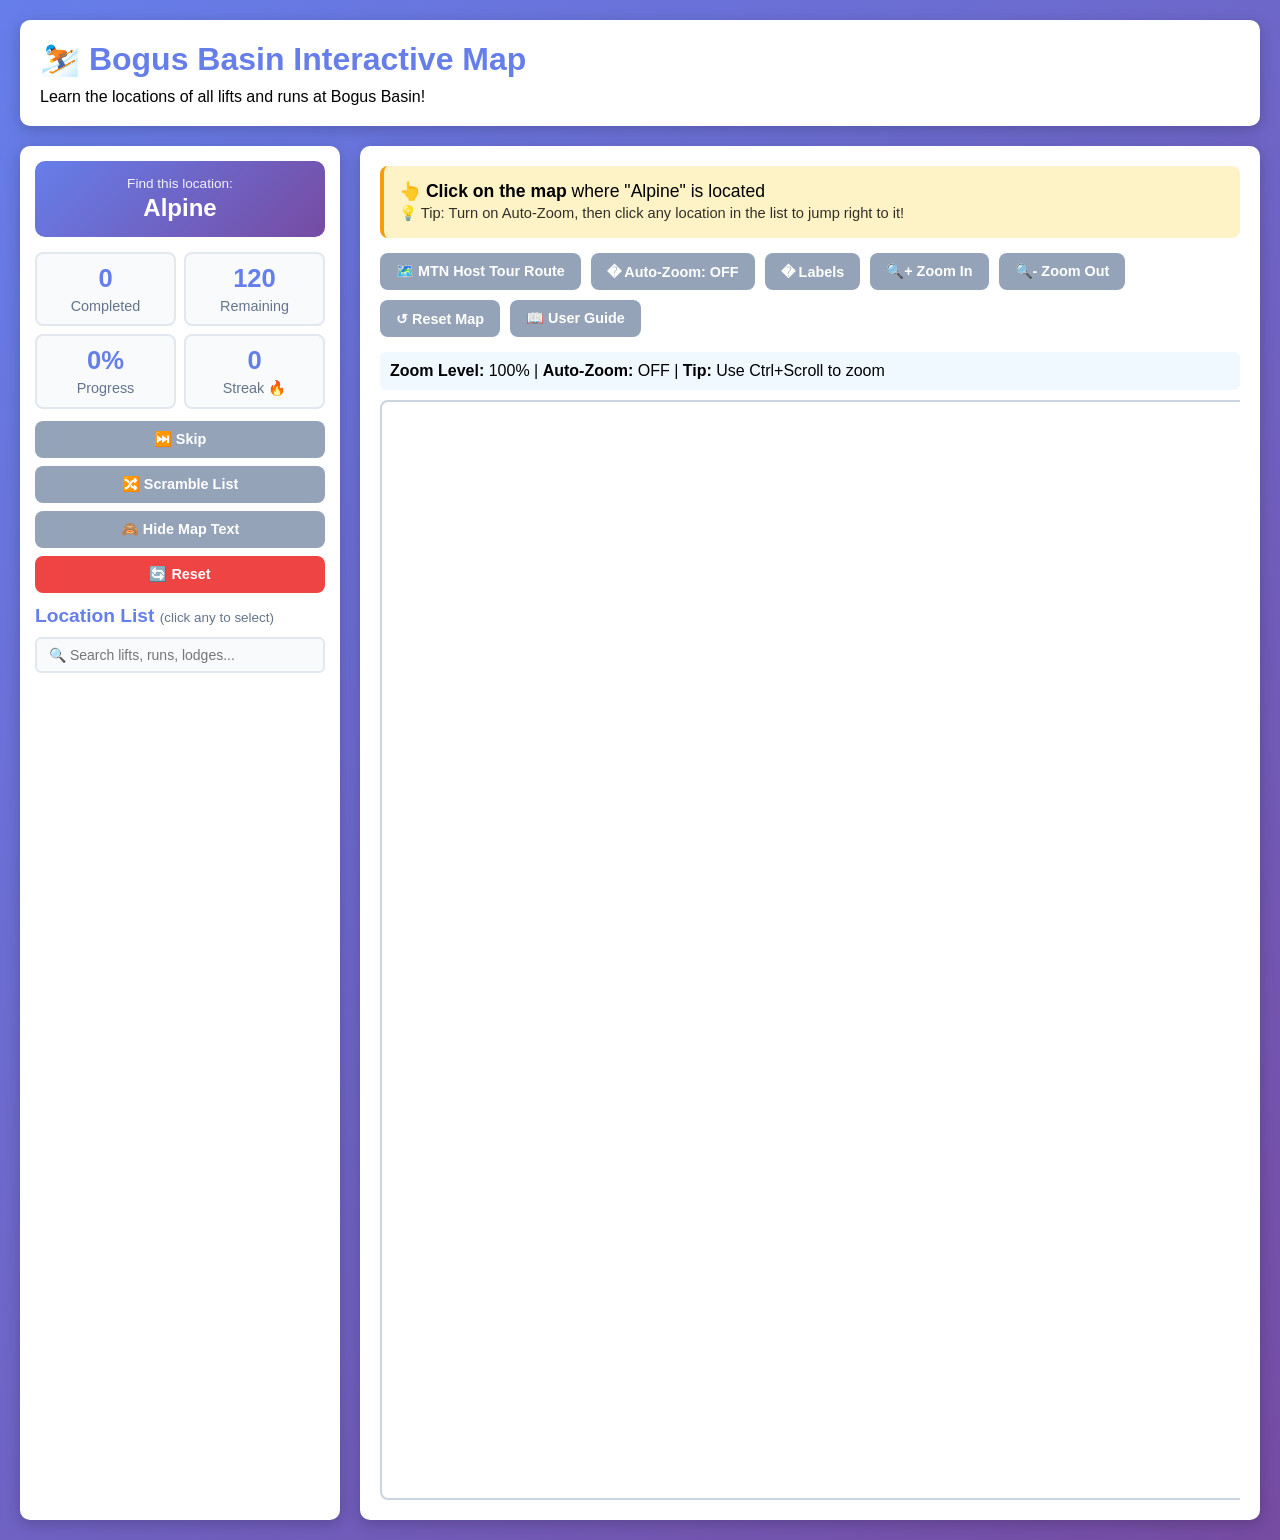
==== learn.html @ 64b1b47a "Make START and FINISH icons larger for better visibility Changes: - Increased flagpole height from 3" ====
<!DOCTYPE html>
<html lang="en">
<head>
    <meta charset="UTF-8">
    <meta name="viewport" content="width=device-width, initial-scale=1.0">
    <title>Bogus Basin Interactive Map</title>
    <link rel="icon" href="data:image/svg+xml,%3Csvg xmlns='http://www.w3.org/2000/svg' viewBox='0 0 64 64'%3E%3Cdefs%3E%3ClinearGradient id='sky' x1='0%25' y1='0%25' x2='0%25' y2='100%25'%3E%3Cstop offset='0%25' style='stop-color:%23667eea;stop-opacity:1'/%3E%3Cstop offset='100%25' style='stop-color:%23764ba2;stop-opacity:1'/%3E%3C/linearGradient%3E%3C/defs%3E%3Crect fill='url(%23sky)' width='64' height='64'/%3E%3Cpath fill='%235a67d8' d='M0 64 L20 30 L45 64 Z'/%3E%3Cpath fill='%236b7bb8' d='M15 64 L32 15 L55 64 Z'/%3E%3Cpath fill='%23ffffff' d='M32 15 L28 25 L32 22 L36 25 Z'/%3E%3Cpath fill='%23e0e7ff' d='M28 25 L32 22 L36 25 L40 35 L32 30 L24 35 Z'/%3E%3Cpath fill='%238b9dc3' d='M35 64 L48 35 L64 64 Z'/%3E%3Cpath fill='%23ffffff' d='M48 35 L46 40 L48 38 L50 40 Z'/%3E%3C/svg%3E">
    <style>
        * {
            margin: 0;
            padding: 0;
            box-sizing: border-box;
        }
        body {
            font-family: 'Segoe UI', Tahoma, Geneva, Verdana, sans-serif;
            background: linear-gradient(135deg, #667eea 0%, #764ba2 100%);
            padding: 20px;
            min-height: 100vh;
        }
        .container {
            max-width: 1800px;
            margin: 0 auto;
        }
        .header {
            background: white;
            padding: 20px;
            border-radius: 10px;
            margin-bottom: 20px;
            box-shadow: 0 4px 15px rgba(0, 0, 0, 0.2);
        }
        .header h1 {
            color: #667eea;
            margin-bottom: 10px;
        }
        .mode-selector {
            display: flex;
            gap: 15px;
            margin-top: 15px;
        }
        .mode-btn {
            flex: 1;
            padding: 15px;
            border: 3px solid transparent;
            border-radius: 10px;
            cursor: pointer;
            transition: all 0.3s ease;
            text-align: center;
            font-weight: 600;
        }
        .mode-btn.active {
            border-color: #667eea;
            background: linear-gradient(135deg, #667eea 0%, #764ba2 100%);
            color: white;
            transform: scale(1.05);
        }
        .mode-btn:not(.active) {
            background: #f1f5f9;
            color: #64748b;
        }
        .mode-btn:hover:not(.active) {
            background: #e2e8f0;
        }
        .progress-bar {
            width: 100%;
            height: 30px;
            background: #e2e8f0;
            border-radius: 15px;
            overflow: hidden;
            margin-top: 15px;
        }
        .progress-fill {
            height: 100%;
            background: linear-gradient(90deg, #4ade80 0%, #22c55e 100%);
            transition: width 0.3s ease;
            display: flex;
            align-items: center;
            justify-content: center;
            color: white;
            font-weight: bold;
        }
        .main-content {
            display: grid;
            grid-template-columns: 320px 1fr;
            gap: 20px;
            max-height: calc(100vh - 200px);
            min-height: 500px; /* Ensure minimum scrollable height */
            overflow: visible; /* Allow Safari to show scroll */
        }
        .sidebar {
            background: white;
            padding: 15px;
            border-radius: 10px;
            box-shadow: 0 4px 15px rgba(0, 0, 0, 0.2);
            display: flex;
            flex-direction: column;
            max-height: 1200px; /* Limit sidebar height */
            min-height: 500px; /* Ensure scrollable area */
            overflow-y: visible; /* Let name-list-container handle scroll */
            -webkit-overflow-scrolling: touch;
        }
        .sidebar h2 {
            color: #667eea;
            margin-bottom: 10px;
            font-size: 1.2em;
            flex-shrink: 0;
        }
        .current-name {
            background: linear-gradient(135deg, #667eea 0%, #764ba2 100%);
            color: white;
            padding: 15px;
            border-radius: 10px;
            margin-bottom: 15px;
            text-align: center;
            flex-shrink: 0;
        }
        .current-name .label {
            font-size: 0.85em;
            opacity: 0.9;
            margin-bottom: 3px;
        }
        .current-name .name {
            font-size: 1.5em;
            font-weight: bold;
        }
        .name-list-container {
            flex: 0 1 auto;
            max-height: 675px; /* Show exactly 15 items with scroll */
            height: 675px; /* Fixed height for scroll box */
            min-height: 0; /* Safari flexbox fix */
            overflow-y: scroll; /* Always show scrollbar */
            -webkit-overflow-scrolling: touch; /* Safari smooth scrolling */
            margin-top: 10px;
            padding-right: 5px;
        }
        .name-list-container::-webkit-scrollbar {
            width: 8px;
        }
        .name-list-container::-webkit-scrollbar-track {
            background: #f1f5f9;
            border-radius: 10px;
        }
        .name-list-container::-webkit-scrollbar-thumb {
            background: #667eea;
            border-radius: 10px;
        }
        .name-list-container::-webkit-scrollbar-thumb:hover {
            background: #764ba2;
        }
        #namesList {
            width: 100%;
            min-height: 100px; /* Ensure content is visible in Safari */
        }
        .name-list-item {
            padding: 8px 10px;
            margin: 3px 0;
            border-radius: 6px;
            transition: all 0.2s ease;
            font-size: 0.9em;
            border-left: 4px solid transparent;
        }
        .name-list-item.completed {
            background: #d1fae5;
            border-left-color: #10b981;
            color: #065f46;
            cursor: default;
        }
        .name-list-item.current {
            background: #ddd6fe;
            border-left-color: #667eea;
            font-weight: bold;
            cursor: pointer;
        }
        .name-list-item.current:hover {
            background: #c4b5fd;
            transform: translateX(3px);
        }
        .name-list-item.pending {
            cursor: pointer;
        }
        .name-list-item.pending:hover {
            background: #e2e8f0;
            transform: translateX(3px);
            border-left-color: #94a3b8;
        }
        .name-list-item.incorrect {
            background: #fee2e2;
            border-left-color: #ef4444;
            color: #991b1b;
        }
        .name-list-item.pending {
            background: #f1f5f9;
            color: #64748b;
        }
        .name-list-item:hover {
            transform: translateX(5px);
        }
        .map-area {
            background: white;
            padding: 20px;
            border-radius: 10px;
            box-shadow: 0 4px 15px rgba(0, 0, 0, 0.2);
            min-height: 1200px; /* Maximize map height */
            display: flex;
            flex-direction: column;
            overflow-y: auto; /* Allow scroll in Safari */
            -webkit-overflow-scrolling: touch;
        }
        .map-wrapper {
            position: relative;
            display: block;
            cursor: grab; /* Default grab cursor */
            width: 100%;
            max-height: none; /* Remove height restriction */
            min-height: 1100px; /* Ensure tall map box */
            overflow: auto; /* Auto scrollbars for better Mac compatibility */
            -webkit-overflow-scrolling: touch;
            touch-action: manipulation; /* Allow pinch-zoom and panning */
        }
        .map-wrapper:active {
            cursor: grabbing; /* Grabbing when mouse down */
        }
        .map-wrapper::-webkit-scrollbar {
            width: 12px;
            height: 12px;
        }
        .map-wrapper::-webkit-scrollbar-track {
            background: #f1f5f9;
        }
        .map-wrapper::-webkit-scrollbar-thumb {
            background: #667eea;
            border-radius: 6px;
        }
        .map-wrapper::-webkit-scrollbar-thumb:hover {
            background: #764ba2;
        }
        .map-wrapper.skis {
            cursor: grab;
        }
        .map-wrapper.skis:active {
            cursor: grabbing;
        }
        .map-wrapper.snowboard {
            cursor: grab;
        }
        .map-wrapper.snowboard:active {
            cursor: grabbing;
        }
        #mapCanvas {
            display: block;
            border: 2px solid #cbd5e1;
            border-radius: 8px;
            min-width: 100%; /* Ensure canvas can expand beyond container */
            min-height: 100%;
        }
        .instruction {
            background: #fef3c7;
            border-left: 4px solid #f59e0b;
            padding: 15px;
            border-radius: 8px;
            margin-bottom: 15px;
            font-size: 1.1em;
        }
        .controls {
            display: flex;
            gap: 10px;
            margin-bottom: 15px;
            flex-wrap: wrap;
        }
        .sidebar .controls {
            margin-bottom: 12px;
            flex-direction: column;
        }
        .map-controls {
            display: flex;
            flex-wrap: wrap;
            gap: 10px;
        }
        .btn {
            padding: 10px 16px;
            border: none;
            border-radius: 8px;
            font-weight: 600;
            cursor: pointer;
            transition: all 0.3s ease;
            font-size: 0.9em;
            text-align: center;
        }
        .sidebar .btn {
            width: 100%;
        }
        .btn-primary {
            background: linear-gradient(135deg, #667eea 0%, #764ba2 100%);
            color: white;
        }
        .btn-success {
            background: linear-gradient(135deg, #4ade80 0%, #22c55e 100%);
            color: white;
        }
        .btn-secondary {
            background: #94a3b8;
            color: white;
        }
        .btn-secondary.active {
            background: linear-gradient(135deg, #22c55e 0%, #16a34a 100%);
            box-shadow: 0 0 15px rgba(34, 197, 94, 0.5);
        }
        .btn-danger {
            background: #ef4444;
            color: white;
        }
        .btn-warning {
            background: #f59e0b;
            color: white;
        }
        .btn:hover {
            transform: translateY(-2px);
            box-shadow: 0 4px 12px rgba(0, 0, 0, 0.2);
        }
        .btn:disabled {
            opacity: 0.5;
            cursor: not-allowed;
            transform: none;
        }
        .marker {
            position: absolute;
            width: 16px;
            height: 16px;
            background: #ef4444;
            border: 3px solid white;
            border-radius: 50%;
            transform: translate(-50%, -50%);
            pointer-events: none;
            box-shadow: 0 2px 8px rgba(0, 0, 0, 0.3);
        }
        .marker.correct {
            background: #22c55e;
        }
        .marker.incorrect {
            background: #ef4444;
        }
        .marker-label {
            position: absolute;
            background: white;
            padding: 4px 8px;
            border-radius: 4px;
            font-size: 11px;
            font-weight: bold;
            color: #334155;
            white-space: nowrap;
            pointer-events: none;
            box-shadow: 0 2px 8px rgba(0, 0, 0, 0.2);
            border: 1px solid #cbd5e1;
        }
        .stats {
            display: grid;
            grid-template-columns: repeat(2, 1fr);
            gap: 8px;
            margin-bottom: 12px;
            flex-shrink: 0;
        }
        .stat-box {
            background: #f8fafc;
            padding: 10px;
            border-radius: 8px;
            text-align: center;
            border: 2px solid #e2e8f0;
        }
        .stat-value {
            font-size: 1.6em;
            font-weight: bold;
            color: #667eea;
        }
        .stat-value.correct {
            color: #22c55e;
        }
        .stat-value.incorrect {
            color: #ef4444;
        }
        .stat-label {
            font-size: 0.9em;
            color: #64748b;
            margin-top: 5px;
        }
        .result-message {
            padding: 15px;
            border-radius: 8px;
            margin-bottom: 15px;
            font-weight: 600;
            text-align: center;
            display: none;
        }
        .result-message.show {
            display: block;
        }
        .result-message.perfect {
            background: #d1fae5;
            color: #065f46;
            border: 2px solid #22c55e;
        }
        .result-message.good {
            background: #dbeafe;
            color: #1e40af;
            border: 2px solid #3b82f6;
        }
        .result-message.try-again {
            background: #fee2e2;
            color: #991b1b;
            border: 2px solid #ef4444;
        }
        .feedback-popup {
            position: fixed;
            top: 50%;
            left: 50%;
            transform: translate(-50%, -50%);
            padding: 30px 50px;
            border-radius: 15px;
            font-size: 2em;
            font-weight: bold;
            z-index: 1000;
            animation: popupFade 1s ease;
            pointer-events: none;
        }
        .feedback-popup.correct {
            background: #22c55e;
            color: white;
        }
        .feedback-popup.incorrect {
            background: #ef4444;
            color: white;
        }
        @keyframes popupFade {
            0% { opacity: 0; transform: translate(-50%, -50%) scale(0.5); }
            30% { opacity: 1; transform: translate(-50%, -50%) scale(1.1); }
            70% { opacity: 1; transform: translate(-50%, -50%) scale(1); }
            100% { opacity: 0; transform: translate(-50%, -50%) scale(0.8); }
        }
        
        /* Mobile & Tablet Responsive Styles */
        @media screen and (max-width: 1024px) {
            body {
                padding: 10px;
            }
            
            .main-content {
                grid-template-columns: 1fr;
                height: auto;
                gap: 15px;
            }
            
            .sidebar {
                height: auto;
                max-height: none;
                min-height: 500px;
                order: 2;
            }
            
            .name-list-container {
                min-height: 250px;
            }
            
            .map-area {
                order: 1;
                height: auto;
            }
            
            .mode-selector {
                flex-direction: column;
                gap: 10px;
            }
            
            .mode-btn {
                padding: 12px;
                font-size: 0.95em;
            }
            
            /* Tablet button layout - 3 columns */
            .map-area .controls {
                display: grid;
                grid-template-columns: repeat(3, 1fr);
                gap: 10px;
            }
            
            .btn {
                padding: 12px 14px;
                font-size: 0.88em;
                min-height: 48px;
            }
            
            /* Sidebar buttons stay full width */
            .sidebar .controls {
                display: flex;
                flex-direction: column;
                gap: 10px;
            }
            
            .sidebar .btn {
                width: 100%;
                padding: 14px 16px;
                font-size: 0.95em;
            }
            
            .header h1 {
                font-size: 1.5em;
            }
            
            .stats {
                grid-template-columns: repeat(2, 1fr);
                gap: 8px;
            }
            
            .stat-value {
                font-size: 1.8em;
            }
            
            .current-name {
                padding: 15px;
            }
            
            .current-name .name {
                font-size: 1.5em;
            }
            
            .instruction {
                font-size: 0.95em;
                padding: 12px;
            }
            
            .feedback-popup {
                font-size: 1.5em;
                padding: 20px 35px;
            }
            
            /* Better touch targets for mobile */
            .name-item {
                min-height: 50px;
                padding: 12px;
                font-size: 1em;
            }
            
            .location-toggle label {
                padding: 10px 15px;
                font-size: 0.95em;
            }
        }
        
        /* Phone-specific styles */
        @media screen and (max-width: 600px) {
            body {
                padding: 5px;
            }
            
            .header {
                padding: 15px;
            }
            
            .header h1 {
                font-size: 1.2em;
                margin-bottom: 8px;
            }
            
            .sidebar {
                max-height: none;
                min-height: 400px;
                padding: 12px;
            }
            
            .sidebar h2 {
                font-size: 1em;
            }
            
            .name-list-container {
                min-height: 200px;
                max-height: none; /* Remove desktop scrollable constraint */
            }
            
            /* Reset map area to mobile-friendly sizes */
            .map-area {
                min-height: 400px !important;
            }
            
            .map-wrapper {
                min-height: 300px !important;
                max-height: none !important; /* Allow pinch zoom to expand */
                touch-action: manipulation !important; /* Ensure pinch-zoom works */
            }
            
            /* Sidebar buttons - full width, larger */
            .sidebar .controls {
                gap: 10px;
            }
            
            .sidebar .btn {
                padding: 14px 16px;
                font-size: 0.95em;
                min-height: 50px;
            }
            
            /* Map area controls - organized in rows */
            .map-area .controls {
                display: grid;
                grid-template-columns: 1fr 1fr;
                gap: 8px;
                justify-content: stretch;
            }
            
            .map-area .btn {
                padding: 12px 10px;
                font-size: 0.8em;
                min-height: 48px;
                white-space: nowrap;
                overflow: hidden;
                text-overflow: ellipsis;
            }
            
            .stats {
                gap: 6px;
            }
            
            .stat-box {
                padding: 8px;
            }
            
            .stat-value {
                font-size: 1.4em;
            }
            
            .stat-label {
                font-size: 0.8em;
            }
            
            .current-name {
                padding: 12px;
            }
            
            .current-name .label {
                font-size: 0.9em;
            }
            
            .current-name .name {
                font-size: 1.3em;
            }
            
            .instruction {
                font-size: 0.85em;
                padding: 10px;
            }
            
            .progress-fill {
                font-size: 0.85em;
            }
            
            .name-item {
                min-height: 48px;
                padding: 10px;
                font-size: 0.95em;
            }
            
            .feedback-popup {
                font-size: 1.2em;
                padding: 15px 25px;
            }
            
            /* Make buttons easier to tap */
            button, .btn {
                min-height: 44px;
            }
            
            /* Adjust mode selector for smaller screens */
            .mode-btn {
                padding: 10px;
                font-size: 0.9em;
            }
            
            /* Compact layout adjustments */
            .main-content {
                gap: 10px;
            }
        }
        
        /* Landscape mobile orientation */
        @media screen and (max-height: 500px) and (orientation: landscape) {
            .header {
                padding: 10px;
                margin-bottom: 10px;
            }
            
            .header h1 {
                font-size: 1.1em;
                margin-bottom: 5px;
            }
            
            .mode-selector {
                flex-direction: row;
            }
            
            .sidebar {
                max-height: none;
                min-height: 300px;
            }
            
            .name-list-container {
                min-height: 150px;
            }
            
            .progress-bar {
                height: 20px;
                margin-top: 8px;
            }
            
            /* Increase map visibility in landscape */
            .map-wrapper {
                max-height: calc(100vh - 200px);
                min-height: 400px;
            }
        }
        
        /* Touch device optimizations */
        @media (hover: none) and (pointer: coarse) {
            /* Better touch targets */
            button, .btn, .name-item {
                min-height: 44px;
            }
            
            /* Prevent double-tap zoom */
            * {
                touch-action: manipulation;
            }
            
            /* Remove hover effects on touch devices */
            .btn:hover,
            .mode-btn:hover:not(.active),
            .name-item:hover {
                transform: none;
            }
            
            /* Add active/pressed state instead */
            .btn:active {
                transform: scale(0.95);
            }
            
            .name-item:active {
                background: #e0e7ff;
            }
        }
        
        /* Safari-specific fixes */
        @supports (-webkit-appearance: none) {
            .main-content {
                height: auto !important;
                max-height: none !important;
                min-height: 1200px !important;
            }
            
            .sidebar, .map-area {
                height: auto !important;
                max-height: none !important;
                min-height: 1000px !important;
            }
            
            .name-list-container {
                max-height: none !important;
                min-height: 800px !important;
            }
        }
    </style>
</head>
<body>
    <div class="container">
        <div class="header">
            <h1>⛷️ Bogus Basin Interactive Map</h1>
            <p>Learn the locations of all lifts and runs at Bogus Basin!</p>
        </div>

        <div id="practiceMode">
            <div class="main-content">
                <div class="sidebar">
                    <div class="current-name" id="currentNameBox">
                        <div class="label">Find this location:</div>
                        <div class="name" id="currentName">Alpine</div>
                    </div>

                    <div class="stats">
                        <div class="stat-box">
                            <div class="stat-value" id="completedCount">0</div>
                            <div class="stat-label">Completed</div>
                        </div>
                        <div class="stat-box">
                            <div class="stat-value" id="remainingCount">120</div>
                            <div class="stat-label">Remaining</div>
                        </div>
                        <div class="stat-box">
                            <div class="stat-value" id="percentComplete">0%</div>
                            <div class="stat-label">Progress</div>
                        </div>
                        <div class="stat-box">
                            <div class="stat-value" id="streakCount">0</div>
                            <div class="stat-label">Streak 🔥</div>
                        </div>
                    </div>

                    <div class="controls" style="flex-direction: column; gap: 8px; flex-shrink: 0;">
                        <button class="btn btn-secondary" onclick="skipCurrent()" title="Skip this location and move to the next one">⏭️ Skip</button>
                        <button class="btn btn-secondary" onclick="scrambleList()" title="Shuffle the order of locations in the list below">🔀 Scramble List</button>
                        <button class="btn btn-secondary" onclick="toggleMapText()" id="hideMapTextBtn" title="Hide trail and lift names printed on the map">🙈 Hide Map Text</button>
                        <button class="btn btn-danger" onclick="resetPractice()" title="Start over from the beginning with a fresh session">🔄 Reset</button>
                    </div>

                    <h2>Location List <span style="font-size: 0.7em; color: #64748b; font-weight: normal;">(click any to select)</span></h2>
                    
                    <!-- Search box -->
                    <div style="margin-bottom: 10px; position: relative;">
                        <input type="text" id="locationSearch" placeholder="🔍 Search lifts, runs, lodges..." 
                               style="width: 100%; padding: 8px 30px 8px 12px; border: 2px solid #e2e8f0; border-radius: 6px; font-size: 14px; background: #f8fafc;" 
                               oninput="filterLocations()" onkeydown="handleSearchKeydown(event)" />
                        <button onclick="clearSearch()" id="clearSearchBtn" 
                                style="position: absolute; right: 5px; top: 50%; transform: translateY(-50%); background: none; border: none; cursor: pointer; font-size: 16px; color: #64748b; display: none;"
                                title="Clear search">✕</button>
                        <div id="searchResults" style="font-size: 12px; color: #64748b; margin-top: 4px;"></div>
                    </div>
                    
                    <div class="name-list-container">
                        <div id="namesList"></div>
                    </div>
                </div>

                <div class="map-area">
                    <div class="instruction">
                        👆 <strong>Click on the map</strong> where "<span id="instructionName">Alpine</span>" is located
                        <br><small style="opacity: 0.8;">💡 Tip: Turn on Auto-Zoom, then click any location in the list to jump right to it!</small>
                    </div>

                    <div class="controls map-controls">
                        <button class="btn btn-secondary" onclick="toggleRoute()" id="routeBtn" title="Show or hide the MTN Host Tour Route">🗺️ MTN Host Tour Route</button>
                        <button class="btn btn-secondary" onclick="toggleAutoZoom()" id="autoZoomBtn" title="Automatically zoom to the current location when selected">� Auto-Zoom: OFF</button>
                        <button class="btn btn-secondary" onclick="toggleLabels()" id="labelsBtn" title="Show or hide location labels on the map">�️ Labels</button>
                        <button class="btn btn-secondary" onclick="zoomIn()" title="Zoom in on the map (up to 1000%)">🔍+ Zoom In</button>
                        <button class="btn btn-secondary" onclick="zoomOut()" title="Zoom out on the map">🔍- Zoom Out</button>
                        <button class="btn btn-secondary" onclick="resetZoom()" title="Reset zoom level back to 100%">↺ Reset Map</button>
                        <button class="btn btn-secondary" onclick="window.open('https://github.com/MountainsToGo/bbm/blob/main/USER_GUIDE.md', '_blank')" title="Open user guide in a new tab">📖 User Guide</button>
                    </div>
                    
                    <div style="background: #f0f9ff; padding: 10px; border-radius: 6px; margin-bottom: 10px;">
                        <strong>Zoom Level:</strong> <span id="zoomLevel">100%</span> | 
                        <strong>Auto-Zoom:</strong> <span id="autoZoomStatus">OFF</span> | 
                        <strong>Tip:</strong> Use Ctrl+Scroll to zoom
                    </div>

                    <div class="map-wrapper" id="practiceMapWrapper">
                        <canvas id="mapCanvas"></canvas>
                    </div>
                </div>
            </div>
        </div>
    </div>

    <script src="location_names.js"></script>
    <script>
        let currentMode = 'practice';
        let currentIndex = 0;
        let locations = [];
        let displayOrder = []; // Array of indices to control list display order (can be shuffled)
        let showLabels = false;
        let canvasScale = 1;
        let zoomLevel = 1.0;
        let correctCount = 0;
        let incorrectCount = 0;
        let streak = 0;
        let clickMarkers = []; // Store click markers for visual feedback
        let completedIndices = new Set(); // Track which locations were actually completed (not skipped)
        let skippedIndices = new Set(); // Track which locations were skipped
        let autoZoomEnabled = false; // Toggle for auto-zoom to selected location
        let highlightTimer = null; // Timer for temporary highlight
        let highlightedLocationIndex = null; // Track which location to highlight (for viewing completed items)
        let hideMapText = false; // Toggle to hide trail/lift names on the map image
        let textOverlays = []; // Array of overlay rectangles loaded from text_overlays.json
        let revealedOverlays = new Set(); // Track which overlays have been revealed by correct answers
        let routes = []; // Array of routes loaded from routes.json
        let showRoute = false; // Toggle to show/hide the MTN Host Tour Route
        
        // Celebration animation variables
        let celebrationActive = false;
        let celebrationStartTime = null;
        let skierTrail = [];
        let snowboarderTrail = [];
        let snowflakes = []; // Array of snowflakes for celebration

        const canvas = document.getElementById('mapCanvas');
        const ctx = canvas.getContext('2d');
        const img = new Image();

        // Load image first
        img.onload = function() {
            // Use full image size - let CSS scale it down
            canvasScale = 1;
            
            canvas.width = img.width;  // 3131px
            canvas.height = img.height; // 1999px
            
            // Scale canvas to fit container using CSS transform
            canvas.style.width = '100%';
            canvas.style.height = 'auto';
            
            // Then load configuration with cache-busting
            const VERSION = '120locations'; // Update this to force cache refresh
            const cacheBuster = new Date().getTime();
            fetch(`bogus_basin_config.json?v=${VERSION}_${cacheBuster}`, {
                cache: 'no-cache',
                headers: {
                    'Cache-Control': 'no-cache, no-store, must-revalidate',
                    'Pragma': 'no-cache',
                    'Expires': '0'
                }
            })
                .then(response => {
                    if (!response.ok) {
                        throw new Error('Could not load JSON file');
                    }
                    return response.json();
                })
                .then(config => {
                    locations = config.locations;
                    console.log('RAW CONFIG LOADED - Total locations in JSON:', config.locations.length);
                    console.log('Locations array assigned:', locations.length);
                    if (locations.length === 0) {
                        alert('No locations found in configuration file!');
                        return;
                    }
                    
                    // Load text overlays configuration
                    return fetch('text_overlays.json?v=' + cacheBuster, {
                        cache: 'no-cache',
                        headers: {
                            'Cache-Control': 'no-cache, no-store, must-revalidate',
                            'Pragma': 'no-cache',
                            'Expires': '0'
                        }
                    });
                })
                .then(response => {
                    if (!response.ok) {
                        console.warn('No text overlays file found, continuing without overlays');
                        textOverlays = [];
                        initializeMode();
                        return null;
                    }
                    return response.json();
                })
                .then(overlayConfig => {
                    if (overlayConfig) {
                        textOverlays = overlayConfig.overlays || [];
                        console.log('Loaded', textOverlays.length, 'text overlays');
                    }
                    
                    // Load routes configuration
                    const routesCacheBuster = new Date().getTime();
                    return fetch('routes.json?v=' + routesCacheBuster, {
                        cache: 'no-cache',
                        headers: {
                            'Cache-Control': 'no-cache, no-store, must-revalidate',
                            'Pragma': 'no-cache',
                            'Expires': '0'
                        }
                    });
                })
                .then(response => {
                    if (!response.ok) {
                        console.warn('No routes file found, continuing without routes');
                        routes = [];
                        initializeMode();
                        return null;
                    }
                    return response.json();
                })
                .then(routesConfig => {
                    if (routesConfig && routesConfig.routes) {
                        routes = routesConfig.routes;
                        console.log('Loaded', routes.length, 'route(s)');
                    }
                    initializeMode();
                })
                .catch(err => {
                    console.error('Error loading config:', err);
                    
                    // Show helpful error message
                    const errorDiv = document.createElement('div');
                    errorDiv.style.cssText = 'position: fixed; top: 50%; left: 50%; transform: translate(-50%, -50%); background: white; padding: 30px; border-radius: 15px; box-shadow: 0 10px 40px rgba(0,0,0,0.3); max-width: 600px; z-index: 10000;';
                    errorDiv.innerHTML = `
                        <h2 style="color: #ef4444; margin-top: 0;">⚠️ Cannot Load Configuration</h2>
                        <p><strong>This app needs to run from a web server, not by opening the file directly.</strong></p>
                        <h3>Quick Fix - Option 1 (Python):</h3>
                        <ol>
                            <li>Open PowerShell in this folder</li>
                            <li>Run: <code style="background: #f1f5f9; padding: 4px 8px; border-radius: 4px;">python -m http.server 8000</code></li>
                            <li>Open browser to: <a href="http://localhost:8000/learn.html" target="_blank">http://localhost:8000/learn.html</a></li>
                        </ol>
                        <h3>Quick Fix - Option 2 (VS Code):</h3>
                        <ol>
                            <li>Install "Live Server" extension in VS Code</li>
                            <li>Right-click learn.html and select "Open with Live Server"</li>
                        </ol>
                        <button onclick="this.parentElement.remove()" style="padding: 10px 20px; background: #667eea; color: white; border: none; border-radius: 8px; cursor: pointer; font-weight: 600; margin-top: 15px;">Close</button>
                    `;
                    document.body.appendChild(errorDiv);
                });
        };
        img.src = 'trail_map.png';

        function initializeMode() {
            currentIndex = 0;
            correctCount = 0;
            incorrectCount = 0;
            streak = 0;
            clickMarkers = [];
            completedIndices = new Set();
            skippedIndices = new Set();
            revealedOverlays = new Set(); // Reset revealed overlays on restart
            celebrationActive = false; // Stop celebration animation
            celebrationStartTime = null;
            skierTrail = [];
            snowboarderTrail = [];
            snowflakes = []; // Clear snowflakes
            
            if (locations.length === 0) {
                console.error('No locations loaded!');
                return;
            }
            
            // Keep locations in alphabetical order
            console.log('BEFORE SORT:', locations.length, 'locations');
            locations = [...locations].sort((a, b) => a.name.localeCompare(b.name));
            console.log('AFTER SORT:', locations.length, 'locations');
            
            // Initialize display order as sequential (0, 1, 2, ...)
            displayOrder = locations.map((_, index) => index);
            
            console.log('Initialized with', locations.length, 'locations');
            console.log('First location:', locations[0]);
            
            updateUI();
            drawMap();
        }

        function drawMap() {
            ctx.clearRect(0, 0, canvas.width, canvas.height);
            ctx.drawImage(img, 0, 0, canvas.width, canvas.height);
            
            // Draw black overlays to hide trail/lift text on map if enabled
            if (hideMapText && textOverlays.length > 0) {
                ctx.fillStyle = 'rgba(0, 0, 0, 1.0)';
                textOverlays.forEach((overlay, index) => {
                    // Skip overlays that have been revealed by correct answers
                    if (revealedOverlays.has(index)) {
                        return;
                    }
                    
                    ctx.save();
                    
                    // Apply rotation if specified
                    if (overlay.rotation) {
                        const centerX = (overlay.x + overlay.width / 2) * canvasScale;
                        const centerY = (overlay.y + overlay.height / 2) * canvasScale;
                        ctx.translate(centerX, centerY);
                        ctx.rotate((overlay.rotation * Math.PI) / 180);
                        ctx.translate(-centerX, -centerY);
                    }
                    
                    ctx.fillRect(
                        overlay.x * canvasScale,
                        overlay.y * canvasScale,
                        overlay.width * canvasScale,
                        overlay.height * canvasScale
                    );
                    
                    ctx.restore();
                });
            }
            
            // Draw white boxes at all location coordinates
            locations.forEach((loc, index) => {
                // Draw white boxes for pending and skipped locations (not completed)
                if (!completedIndices.has(index)) {
                    // Fixed box size in canvas coordinates - no scaling needed
                    // The CSS zoom will automatically scale the entire canvas
                    const baseBoxSize = 20;
                    ctx.fillStyle = 'rgba(255, 255, 255, 0.8)'; // More opaque
                    ctx.strokeStyle = '#ef4444';
                    ctx.lineWidth = 4; // Thicker border
                    ctx.fillRect(
                        loc.x * canvasScale - baseBoxSize/2,
                        loc.y * canvasScale - baseBoxSize/2,
                        baseBoxSize,
                        baseBoxSize
                    );
                    ctx.strokeRect(
                        loc.x * canvasScale - baseBoxSize/2,
                        loc.y * canvasScale - baseBoxSize/2,
                        baseBoxSize,
                        baseBoxSize
                    );
                }
            });
            
            // Draw click markers (X marks for correct/incorrect)
            clickMarkers.forEach(marker => {
                const size = 20;
                ctx.strokeStyle = marker.correct ? '#22c55e' : '#ef4444';
                ctx.lineWidth = 4;
                
                // Draw X
                ctx.beginPath();
                ctx.moveTo(marker.x - size/2, marker.y - size/2);
                ctx.lineTo(marker.x + size/2, marker.y + size/2);
                ctx.moveTo(marker.x + size/2, marker.y - size/2);
                ctx.lineTo(marker.x - size/2, marker.y + size/2);
                ctx.stroke();
                
                // Draw circle around it
                ctx.beginPath();
                ctx.arc(marker.x, marker.y, size, 0, 2 * Math.PI);
                ctx.stroke();
            });
            
            // Draw completed locations as green dots (only truly completed, not skipped)
            completedIndices.forEach(i => {
                const loc = locations[i];
                ctx.fillStyle = '#22c55e';
                ctx.strokeStyle = 'white';
                ctx.lineWidth = 3;
                ctx.beginPath();
                ctx.arc(loc.x * canvasScale, loc.y * canvasScale, 8, 0, 2 * Math.PI);
                ctx.fill();
                ctx.stroke();

                if (showLabels) {
                    ctx.fillStyle = 'white';
                    ctx.strokeStyle = 'black';
                    ctx.lineWidth = 3;
                    ctx.font = 'bold 18px Arial';
                    const text = loc.name;
                    ctx.strokeText(text, loc.x * canvasScale + 12, loc.y * canvasScale + 4);
                    ctx.fillText(text, loc.x * canvasScale + 12, loc.y * canvasScale + 4);
                }
            });
            
            // Draw red highlight circle for current location if auto-zoom is enabled
            // OR for any highlighted location (including completed ones that were clicked)
            if (autoZoomEnabled) {
                const highlightIndex = highlightedLocationIndex !== null ? highlightedLocationIndex : currentIndex;
                if (highlightIndex < locations.length) {
                    const loc = locations[highlightIndex];
                    ctx.save();
                    
                    // Bold, bright red circles - tighter around location
                    ctx.strokeStyle = '#dc2626'; // Darker, bolder red
                    ctx.lineWidth = 6; // Thicker lines
                    ctx.setLineDash([8, 4]); // Shorter dashes for bolder look
                    
                    // Draw three tighter concentric circles for emphasis
                    for (let i = 1; i <= 3; i++) {
                        ctx.beginPath();
                        // Tighter circles: 20px base + 8px increments (was 30px + 15px increments)
                        ctx.arc(loc.x * canvasScale, loc.y * canvasScale, 20 + (i * 8), 0, 2 * Math.PI);
                        ctx.globalAlpha = 0.9 - (i * 0.15); // Higher opacity for bolder look
                        ctx.stroke();
                    }
                    
                    // Add a solid inner circle for maximum visibility
                    ctx.setLineDash([]); // Solid line
                    ctx.lineWidth = 4;
                    ctx.globalAlpha = 1.0;
                    ctx.beginPath();
                    ctx.arc(loc.x * canvasScale, loc.y * canvasScale, 15, 0, 2 * Math.PI);
                    ctx.stroke();
                    
                    ctx.restore();
                }
            }
            
            // Draw MTN Host Tour Route if enabled
            if (showRoute && routes.length > 0) {
                const route = routes.find(r => r.name === 'MTN Host Tour Route');
                if (route && route.waypoints && route.waypoints.length > 1) {
                    ctx.save();
                    
                    // Draw black lines connecting waypoints
                    ctx.strokeStyle = '#000000';
                    ctx.lineWidth = 4;
                    ctx.setLineDash([]);
                    ctx.lineCap = 'round';
                    ctx.lineJoin = 'round';
                    
                    ctx.beginPath();
                    ctx.moveTo(route.waypoints[0].x * canvasScale, route.waypoints[0].y * canvasScale);
                    for (let i = 1; i < route.waypoints.length; i++) {
                        ctx.lineTo(route.waypoints[i].x * canvasScale, route.waypoints[i].y * canvasScale);
                    }
                    ctx.stroke();
                    
                    // Draw red arrows between waypoints
                    const arrowSize = 15;
                    ctx.fillStyle = '#ef4444';
                    ctx.strokeStyle = '#000000';
                    ctx.lineWidth = 2;
                    
                    for (let i = 0; i < route.waypoints.length - 1; i++) {
                        const from = route.waypoints[i];
                        const to = route.waypoints[i + 1];
                        
                        // Calculate midpoint
                        const midX = ((from.x + to.x) / 2) * canvasScale;
                        const midY = ((from.y + to.y) / 2) * canvasScale;
                        
                        // Calculate angle
                        const angle = Math.atan2(to.y - from.y, to.x - from.x);
                        
                        // Draw arrow
                        ctx.save();
                        ctx.translate(midX, midY);
                        ctx.rotate(angle);
                        
                        ctx.beginPath();
                        ctx.moveTo(0, 0);
                        ctx.lineTo(-arrowSize, -arrowSize / 2);
                        ctx.lineTo(-arrowSize, arrowSize / 2);
                        ctx.closePath();
                        ctx.fill();
                        ctx.stroke();
                        
                        ctx.restore();
                    }
                    
                    // Draw waypoint markers
                    ctx.textAlign = 'center';
                    ctx.textBaseline = 'middle';
                    
                    for (let i = 0; i < route.waypoints.length; i++) {
                        const wp = route.waypoints[i];
                        const x = wp.x * canvasScale;
                        const y = wp.y * canvasScale;
                        
                        if (i === 0) {
                            // START marker - big green flag
                            ctx.save();
                            
                            // Draw flagpole
                            ctx.strokeStyle = '#000000';
                            ctx.lineWidth = 5;
                            ctx.beginPath();
                            ctx.moveTo(x, y);
                            ctx.lineTo(x, y - 55);
                            ctx.stroke();
                            
                            // Draw flag
                            ctx.fillStyle = '#22c55e';
                            ctx.strokeStyle = '#000000';
                            ctx.lineWidth = 3;
                            ctx.beginPath();
                            ctx.moveTo(x, y - 55);
                            ctx.lineTo(x + 40, y - 42);
                            ctx.lineTo(x, y - 29);
                            ctx.closePath();
                            ctx.fill();
                            ctx.stroke();
                            
                            // Draw "START" text
                            ctx.fillStyle = '#22c55e';
                            ctx.strokeStyle = '#ffffff';
                            ctx.lineWidth = 4;
                            ctx.font = 'bold 22px Arial';
                            ctx.strokeText('START', x, y + 25);
                            ctx.fillText('START', x, y + 25);
                            
                            ctx.restore();
                        } else if (i === route.waypoints.length - 1) {
                            // FINISH marker - big checkered flag
                            ctx.save();
                            
                            // Draw flagpole
                            ctx.strokeStyle = '#000000';
                            ctx.lineWidth = 5;
                            ctx.beginPath();
                            ctx.moveTo(x, y);
                            ctx.lineTo(x, y - 55);
                            ctx.stroke();
                            
                            // Draw checkered flag pattern (larger)
                            const flagWidth = 40;
                            const flagHeight = 24;
                            const checkSize = 10;
                            
                            for (let row = 0; row < 2; row++) {
                                for (let col = 0; col < 4; col++) {
                                    const isBlack = (row + col) % 2 === 0;
                                    ctx.fillStyle = isBlack ? '#000000' : '#ffffff';
                                    ctx.fillRect(
                                        x + (col * checkSize),
                                        y - 55 + (row * checkSize) + 7,
                                        checkSize,
                                        checkSize
                                    );
                                }
                            }
                            
                            // Border around flag
                            ctx.strokeStyle = '#000000';
                            ctx.lineWidth = 3;
                            ctx.strokeRect(x, y - 55 + 7, flagWidth, flagHeight);
                            
                            // Draw "FINISH" text
                            ctx.fillStyle = '#ef4444';
                            ctx.strokeStyle = '#ffffff';
                            ctx.lineWidth = 4;
                            ctx.font = 'bold 22px Arial';
                            ctx.strokeText('FINISH', x + 20, y + 25);
                            ctx.fillText('FINISH', x + 20, y + 25);
                            
                            ctx.restore();
                        } else {
                            // Regular numbered waypoint markers
                            ctx.fillStyle = '#ffffff';
                            ctx.strokeStyle = '#000000';
                            ctx.lineWidth = 3;
                            ctx.beginPath();
                            ctx.arc(x, y, 12, 0, 2 * Math.PI);
                            ctx.fill();
                            ctx.stroke();
                            
                            // Draw number
                            ctx.fillStyle = '#000000';
                            ctx.font = 'bold 14px Arial';
                            ctx.fillText((i + 1).toString(), x, y);
                        }
                    }
                    
                    ctx.restore();
                }
            }
            
            // Check if all locations completed - trigger celebration animation
            if (completedIndices.size === locations.length && !celebrationActive) {
                celebrationActive = true;
                celebrationStartTime = Date.now();
                // Initialize snowflakes
                initSnowflakes();
                requestAnimationFrame(animateCelebration);
            }
        }
        
        function initSnowflakes() {
            // Create 80 snowflakes with random positions
            snowflakes = [];
            for (let i = 0; i < 80; i++) {
                snowflakes.push({
                    x: Math.random() * img.width,
                    y: Math.random() * img.height,
                    speed: 1 + Math.random() * 2, // Fall speed
                    drift: (Math.random() - 0.5) * 0.5, // Horizontal drift
                    size: 3 + Math.random() * 4 // Size variation
                });
            }
        }
        
        function animateCelebration() {
            if (!celebrationActive) return;
            
            const elapsed = Date.now() - celebrationStartTime;
            const duration = 10000; // 10 seconds for smoother animation
            const progress = Math.min(elapsed / duration, 1);
            
            // Linear progress for most of the run, then speed up at the end
            let easedProgress;
            if (progress < 0.7) {
                // First 70% - constant speed
                easedProgress = progress;
            } else {
                // Last 30% - accelerate
                const endProgress = (progress - 0.7) / 0.3;
                easedProgress = 0.7 + (0.3 * endProgress * endProgress);
            }
            
            // Calculate Y position (top to bottom of map)
            const startY = 0;
            const endY = img.height;
            const currentY = startY + (endY - startY) * easedProgress;
            
            // Zigzag motion for realistic skiing
            const zigzagAmount = 100; // pixels
            const zigzagFrequency = 12; // More oscillations per descent (was 8)
            const zigzag = Math.sin(progress * Math.PI * zigzagFrequency) * zigzagAmount;
            
            // Multiple skiers/snowboarders with completely different diagonal paths - mixed up!
            const routes = [
                // Route 1: Snowboarder - far left to center-right (starts immediately)
                {
                    startX: img.width * 0.05,
                    endX: img.width * 0.65,
                    zigzag: zigzag * 1.2,
                    emoji: '🏂',
                    name: 'snowboarder1',
                    delay: 0,      // No delay
                    duration: 1.0  // Normal speed
                },
                // Route 2: Skier - center to far left (starts 20% into animation)
                {
                    startX: img.width * 0.5,
                    endX: img.width * 0.1,
                    zigzag: -zigzag * 0.6,
                    emoji: '⛷️',
                    name: 'skier1',
                    delay: 0.2,    // Starts at 20% progress
                    duration: 0.8  // Faster
                },
                // Route 3: Snowboarder - right to center (starts 40% into animation)
                {
                    startX: img.width * 0.88,
                    endX: img.width * 0.45,
                    zigzag: -zigzag * 0.85,
                    emoji: '🏂',
                    name: 'snowboarder2',
                    delay: 0.4,    // Starts at 40% progress
                    duration: 0.9  // Slightly faster
                },
                // Route 4: Skier - center-left to far right (starts 15% into animation)
                {
                    startX: img.width * 0.3,
                    endX: img.width * 0.9,
                    zigzag: zigzag * 0.75,
                    emoji: '⛷️',
                    name: 'skier2',
                    delay: 0.15,   // Starts at 15% progress
                    duration: 1.1  // Slightly slower
                },
                // Route 5: Skier - far right to center-left (starts 30% into animation)
                {
                    startX: img.width * 0.95,
                    endX: img.width * 0.35,
                    zigzag: -zigzag * 1.1,
                    emoji: '⛷️',
                    name: 'skier3',
                    delay: 0.3,    // Starts at 30% progress
                    duration: 0.85 // Faster
                },
                // Route 6: Snowboarder - center-left to right (starts 10% into animation)
                {
                    startX: img.width * 0.25,
                    endX: img.width * 0.8,
                    zigzag: zigzag * 0.9,
                    emoji: '🏂',
                    name: 'snowboarder3',
                    delay: 0.1,    // Starts at 10% progress
                    duration: 1.05 // Slightly slower
                }
            ];
            
            // Store positions for each route with diagonal movement and timing
            const positions = [];
            routes.forEach(route => {
                // Calculate individual progress for this route based on delay and duration
                const routeProgress = (progress - route.delay) / route.duration;
                
                // Only show if route has started and not finished
                if (routeProgress >= 0 && routeProgress <= 1) {
                    // Use same easing for each route
                    let routeEasedProgress;
                    if (routeProgress < 0.7) {
                        routeEasedProgress = routeProgress;
                    } else {
                        const endProgress = (routeProgress - 0.7) / 0.3;
                        routeEasedProgress = 0.7 + (0.3 * endProgress * endProgress);
                    }
                    
                    const routeY = startY + (endY - startY) * routeEasedProgress;
                    const baseX = route.startX + (route.endX - route.startX) * routeEasedProgress;
                    
                    positions.push({
                        x: baseX + route.zigzag,
                        y: routeY,
                        emoji: route.emoji,
                        zigzag: route.zigzag
                    });
                }
            });
            
            // Add to trails (keeping for potential future use)
            skierTrail.push(positions[0]);
            snowboarderTrail.push(positions[1]);
            const trailLength = 15;
            if (skierTrail.length > trailLength) skierTrail.shift();
            if (snowboarderTrail.length > trailLength) snowboarderTrail.shift();
            
            // Redraw map with animation
            drawMap();
            
            // Save context for crisp rendering
            ctx.save();
            // ctx.imageSmoothingEnabled = false; // COMMENTED OUT - was causing blurriness with motion
            
            // Draw current position only (no trail to avoid blur)
            const emojiSize = 80; // Much bigger emojis
            ctx.font = `${emojiSize}px Arial`;
            ctx.textAlign = 'center';
            ctx.textBaseline = 'middle';
            ctx.globalAlpha = 1.0;
            
            // Draw each position with flipping based on zigzag direction
            positions.forEach(pos => {
                ctx.save();
                
                // Flip horizontally if moving left (negative zigzag)
                if (pos.zigzag < 0) {
                    // Translate to position, flip, then draw
                    ctx.translate(pos.x * canvasScale, pos.y * canvasScale);
                    ctx.scale(-1, 1); // Flip horizontally
                    ctx.fillText(pos.emoji, 0, 0);
                } else {
                    // Draw normally (facing right)
                    ctx.fillText(pos.emoji, pos.x * canvasScale, pos.y * canvasScale);
                }
                
                ctx.restore();
            });
            
            // Update and draw snowflakes
            ctx.fillStyle = 'rgba(255, 255, 255, 0.8)';
            snowflakes.forEach(flake => {
                // Update position
                flake.y += flake.speed;
                flake.x += flake.drift;
                
                // Reset to top if fallen off bottom
                if (flake.y > img.height) {
                    flake.y = 0;
                    flake.x = Math.random() * img.width;
                }
                
                // Wrap around horizontally
                if (flake.x < 0) flake.x = img.width;
                if (flake.x > img.width) flake.x = 0;
                
                // Draw snowflake
                ctx.beginPath();
                ctx.arc(flake.x * canvasScale, flake.y * canvasScale, flake.size, 0, 2 * Math.PI);
                ctx.fill();
            });
            
            ctx.restore();
            
            // Continue animation or restart immediately
            if (progress < 1) {
                requestAnimationFrame(animateCelebration);
            } else {
                // Loop the animation - restart immediately without pause
                if (completedIndices.size === locations.length) {
                    celebrationStartTime = Date.now();
                    skierTrail = [];
                    snowboarderTrail = [];
                    // Keep snowflakes falling, don't reset them
                    requestAnimationFrame(animateCelebration);
                }
            }
        }
        
        // Hidden keyboard shortcut to complete all locations (for testing)
        // Press Ctrl+Shift+Q to trigger
        document.addEventListener('keydown', function(e) {
            if (e.ctrlKey && e.shiftKey && e.key === 'Q') {
                e.preventDefault(); // Prevent any default browser behavior
                completeAll();
            }
        });

        canvas.addEventListener('click', function(e) {
            if (currentMode !== 'practice' || currentIndex >= locations.length) return;
            
            // Don't register clicks if user just finished dragging
            if (hasDragged) {
                console.log('⚠️ Click ignored - hasDragged flag was set');
                hasDragged = false; // Reset for next interaction
                return;
            }

            const rect = canvas.getBoundingClientRect();
            // Convert click coordinates to canvas coordinates
            // Scale from screen pixels to canvas pixels, accounting for zoom and canvas scaling
            const scaleX = canvas.width / rect.width;
            const scaleY = canvas.height / rect.height;
            const rawClickX = (e.clientX - rect.left) * scaleX;
            const rawClickY = (e.clientY - rect.top) * scaleY;
            
            // Convert to map coordinates (accounting for canvas scaling)
            const clickX = rawClickX / canvasScale;
            const clickY = rawClickY / canvasScale;

            // Increased tolerance in map coordinates for more forgiving clicking
            const baseTolerance = 150; // Increased from 120 for easier clicking
            const tolerance = baseTolerance;
            
            const correctLoc = locations[currentIndex];
            const distance = Math.sqrt(Math.pow(clickX - correctLoc.x, 2) + Math.pow(clickY - correctLoc.y, 2));
            
            // Only block clicks on completed locations if they're NOT the current target
            // and they're closer than the current target
            let blockedByCompleted = false;
            for (const i of completedIndices) {
                const completedLoc = locations[i];
                const distToCompleted = Math.sqrt(Math.pow(clickX - completedLoc.x, 2) + Math.pow(clickY - completedLoc.y, 2));
                
                // Only block if:
                // 1. Click is within tolerance of a completed location
                // 2. That completed location is CLOSER than the current target
                if (distToCompleted < tolerance && distToCompleted < distance) {
                    console.log('⚠️ Click blocked - closer to completed location:', completedLoc.name, '(dist:', Math.round(distToCompleted), ') than target:', correctLoc.name, '(dist:', Math.round(distance), ')');
                    blockedByCompleted = true;
                    break;
                }
            }
            
            if (blockedByCompleted) {
                return; // Don't process clicks on completed locations
            }
            
            console.log('🎯 CLICK REGISTERED');
            console.log('  Click at canvas coords:', Math.round(rawClickX), Math.round(rawClickY));
            console.log('  Map coords:', Math.round(clickX), Math.round(clickY));
            console.log('  Target:', correctLoc.name, 'at', correctLoc.x, correctLoc.y);
            console.log('  Distance:', Math.round(distance), 'px | Tolerance:', tolerance, 'px');
            console.log('  Scale X/Y:', scaleX.toFixed(3), '/', scaleY.toFixed(3), '| Zoom:', zoomLevel);
            console.log('  Rect:', Math.round(rect.width), 'x', Math.round(rect.height), '| Canvas:', canvas.width, 'x', canvas.height);

            const isCorrect = distance < tolerance;
            
            if (!isCorrect) {
                console.log('  ❌ MISS - Distance', Math.round(distance), '> Tolerance', tolerance);
            } else {
                console.log('  ✅ HIT - Distance', Math.round(distance), '<= Tolerance', tolerance);
            }

            if (isCorrect) {
                showFeedback(true);
                correctCount++;
                streak++;
                
                // Mark this index as completed (not skipped)
                completedIndices.add(currentIndex);
                
                // Reveal ALL overlays for this location (some locations have multiple overlays)
                const currentLocationName = locations[currentIndex].name;
                textOverlays.forEach((overlay, index) => {
                    if (overlay.note === currentLocationName) {
                        revealedOverlays.add(index);
                    }
                });
                
                // Add ONE permanent green marker at the correct location (using canvas coordinates)
                clickMarkers.push({
                    x: correctLoc.x * canvasScale,
                    y: correctLoc.y * canvasScale,
                    correct: true,
                    permanent: true
                });
                
                // Move to next location in displayOrder (not alphabetically)
                moveToNextLocation();
            } else {
                showFeedback(false);
                incorrectCount++;
                streak = 0;
                
                // Add red marker temporarily (using raw canvas coordinates)
                clickMarkers.push({
                    x: rawClickX,
                    y: rawClickY,
                    correct: false
                });
                
                // Remove the incorrect marker after showing feedback
                setTimeout(() => {
                    clickMarkers = clickMarkers.filter(m => m.correct);
                    drawMap();
                }, 1000);
            }
            
            updateUI();
            drawMap();
        });

        // Mouse panning functionality
        let isPanning = false;
        let hasDragged = false; // Track if user actually dragged
        let panStartX = 0;
        let panStartY = 0;
        let scrollStartX = 0;
        let scrollStartY = 0;
        const MIN_DRAG_DISTANCE = 10; // Increased from 5 to reduce false positives

        const mapWrapper = document.getElementById('practiceMapWrapper'); // Used for both panning and touch

        mapWrapper.addEventListener('mousedown', function(e) {
            // Only pan with left mouse button
            if (e.button !== 0) return;
            
            isPanning = true;
            hasDragged = false; // Reset drag flag
            panStartX = e.clientX;
            panStartY = e.clientY;
            scrollStartX = mapWrapper.scrollLeft;
            scrollStartY = mapWrapper.scrollTop;
            
            // Don't prevent default immediately - let Mac trackpad scroll work
            // Only prevent when actual dragging starts
        });

        mapWrapper.addEventListener('mousemove', function(e) {
            if (!isPanning) return;
            
            const deltaX = panStartX - e.clientX;
            const deltaY = panStartY - e.clientY;
            
            // Check if user has moved enough to be considered a drag
            const dragDistance = Math.sqrt(deltaX * deltaX + deltaY * deltaY);
            if (dragDistance > MIN_DRAG_DISTANCE) {
                hasDragged = true;
                mapWrapper.style.cursor = 'grabbing';
                console.log('🖱️ Drag detected, distance:', Math.round(dragDistance), 'px');
            }
            
            // Only do manual scrolling if actually dragging (not just clicked)
            if (hasDragged) {
                mapWrapper.scrollLeft = scrollStartX + deltaX;
                mapWrapper.scrollTop = scrollStartY + deltaY;
            }
        });

        mapWrapper.addEventListener('mouseup', function(e) {
            if (isPanning) {
                isPanning = false;
                // Reset cursor - changeCursor will set the right one
                updateMapCursor();
                
                // Reset hasDragged after a short delay to allow click event to check it
                // but prevent it from blocking subsequent clicks
                setTimeout(() => {
                    hasDragged = false;
                    console.log('🔄 Drag flag reset');
                }, 100);
            }
        });

        mapWrapper.addEventListener('mouseleave', function() {
            if (isPanning) {
                isPanning = false;
                updateMapCursor();
                // Also reset hasDragged when mouse leaves
                setTimeout(() => {
                    hasDragged = false;
                }, 100);
            }
        });
        
        // Helper function to update cursor based on current selection
        function updateMapCursor() {
            if (currentCursorType === 'skis' || currentCursorType === 'snowboard') {
                // Keep the class-based cursor
                mapWrapper.style.cursor = '';
            } else {
                mapWrapper.style.cursor = 'grab';
            }
        }

        function showFeedback(correct) {
            const popup = document.createElement('div');
            popup.className = `feedback-popup ${correct ? 'correct' : 'incorrect'}`;
            popup.textContent = correct ? '✓ Correct!' : '✗ Try Again';
            document.body.appendChild(popup);
            setTimeout(() => popup.remove(), 1000);
        }

        function updateUI() {
            if (currentIndex < locations.length) {
                document.getElementById('currentName').textContent = locations[currentIndex].name;
                document.getElementById('instructionName').textContent = locations[currentIndex].name;
            } else {
                document.getElementById('currentName').textContent = '✓ Complete!';
                document.getElementById('instructionName').textContent = 'All locations learned';
                document.querySelector('.instruction').style.background = '#d1fae5';
                document.querySelector('.instruction').style.borderColor = '#10b981';
            }

            const completed = completedIndices.size;
            const remaining = locations.length - completed;
            const percent = Math.round((completed / locations.length) * 100);

            document.getElementById('completedCount').textContent = completed;
            document.getElementById('remainingCount').textContent = remaining;
            document.getElementById('percentComplete').textContent = percent + '%';
            document.getElementById('streakCount').textContent = streak;

            // Progress bar removed from UI
            // const progressBar = document.getElementById('progressBar');
            // progressBar.style.width = percent + '%';
            // progressBar.textContent = `${completed} / ${locations.length}`;

            updateList();
        }

        function updateList() {
            const list = document.getElementById('namesList');
            list.innerHTML = '';
            // Use displayOrder to control the order items appear in the list
            displayOrder.forEach(index => {
                const loc = locations[index];
                const item = document.createElement('div');
                item.className = 'name-list-item';
                
                if (completedIndices.has(index)) {
                    // Completed (correctly answered) - NOW CLICKABLE to zoom/view
                    item.classList.add('completed');
                    item.innerHTML = `✓ ${loc.name}`;
                    item.style.cursor = 'pointer';
                    item.onclick = function() {
                        // Allow clicking completed items to zoom to them
                        highlightedLocationIndex = index; // Set which location to highlight
                        if (autoZoomEnabled) {
                            zoomToLocation(index);
                        }
                        // Don't change currentIndex, just zoom to view
                        drawMap();
                    };
                } else if (skippedIndices.has(index)) {
                    // Skipped - clickable to jump back to it
                    item.classList.add('pending');
                    item.innerHTML = `⏭️ ${loc.name}`;
                    item.style.cursor = 'pointer';
                    item.onclick = function() {
                        highlightedLocationIndex = null; // Reset to use currentIndex
                        currentIndex = index;
                        skippedIndices.delete(index); // Remove from skipped when retrying
                        if (autoZoomEnabled) {
                            zoomToLocation(index);
                        }
                        updateUI();
                        drawMap();
                    };
                } else if (index === currentIndex) {
                    // Current - clickable to stay on it
                    item.classList.add('current');
                    item.innerHTML = `→ ${loc.name}`;
                    item.style.cursor = 'pointer';
                    item.onclick = function() {
                        // Allow re-selecting current item
                        highlightedLocationIndex = null; // Reset to use currentIndex
                        if (autoZoomEnabled) {
                            zoomToLocation(index);
                        }
                        updateUI();
                        drawMap();
                    };
                } else {
                    // Pending or not yet reached - make all clickable!
                    item.classList.add('pending');
                    item.innerHTML = loc.name;
                    item.style.cursor = 'pointer';
                    item.onclick = function() {
                        highlightedLocationIndex = null; // Reset to use currentIndex
                        currentIndex = index;
                        if (autoZoomEnabled) {
                            zoomToLocation(index);
                        }
                        updateUI();
                        drawMap();
                    };
                }
                
                list.appendChild(item);
            });
        }

        function showAnswer() {
            if (currentIndex >= locations.length) return;
            
            const loc = locations[currentIndex];
            
            // Draw the map first
            drawMap();
            
            // Draw a pulsing highlight on the correct location
            ctx.save();
            ctx.fillStyle = 'rgba(34, 197, 94, 0.5)';
            ctx.strokeStyle = '#22c55e';
            ctx.lineWidth = 4;
            
            // Draw large circle
            ctx.beginPath();
            ctx.arc(loc.x * canvasScale, loc.y * canvasScale, 40, 0, 2 * Math.PI);
            ctx.fill();
            ctx.stroke();
            
            // Draw arrow pointing to location
            ctx.fillStyle = '#22c55e';
            ctx.strokeStyle = 'white';
            ctx.lineWidth = 3;
            ctx.font = 'bold 48px Arial';
            ctx.textAlign = 'center';
            ctx.strokeText('↓', loc.x * canvasScale, loc.y * canvasScale - 50);
            ctx.fillText('↓', loc.x * canvasScale, loc.y * canvasScale - 50);
            
            // Draw label
            ctx.font = 'bold 16px Arial';
            ctx.fillStyle = 'white';
            ctx.strokeStyle = '#22c55e';
            ctx.lineWidth = 4;
            const text = loc.name + ' is here!';
            ctx.strokeText(text, loc.x * canvasScale, loc.y * canvasScale + 60);
            ctx.fillText(text, loc.x * canvasScale, loc.y * canvasScale + 60);
            
            ctx.restore();
            
            setTimeout(() => drawMap(), 3000);
        }

        // Helper function to move to the next incomplete location in displayOrder
        function moveToNextLocation() {
            // Find the current location's position in displayOrder
            const currentPosition = displayOrder.indexOf(currentIndex);
            
            // Start searching from the next position in displayOrder
            for (let i = currentPosition + 1; i < displayOrder.length; i++) {
                const locationIndex = displayOrder[i];
                // Find first location that isn't completed or skipped
                if (!completedIndices.has(locationIndex) && !skippedIndices.has(locationIndex)) {
                    currentIndex = locationIndex;
                    return;
                }
            }
            
            // If no incomplete locations found after current position, we've reached the end
            currentIndex = locations.length;
        }

        function skipCurrent() {
            if (currentIndex < locations.length) {
                skippedIndices.add(currentIndex);
                moveToNextLocation();
                streak = 0;
                updateUI();
                drawMap();
            }
        }

        function scrambleList() {
            // Fisher-Yates shuffle algorithm to randomize displayOrder
            const shuffled = [...displayOrder];
            for (let i = shuffled.length - 1; i > 0; i--) {
                const j = Math.floor(Math.random() * (i + 1));
                [shuffled[i], shuffled[j]] = [shuffled[j], shuffled[i]];
            }
            displayOrder = shuffled;
            
            // After scrambling, jump to the first incomplete location in the new order
            for (let i = 0; i < displayOrder.length; i++) {
                const locationIndex = displayOrder[i];
                // Skip completed and skipped locations, find first pending location
                if (!completedIndices.has(locationIndex) && !skippedIndices.has(locationIndex)) {
                    currentIndex = locationIndex;
                    break;
                }
            }
            
            // Re-render the list with new order and update UI to show new current location
            updateUI();
            drawMap();
        }
        
        function completeAll() {
            // Mark all locations as completed for testing the celebration animation
            for (let i = 0; i < locations.length; i++) {
                completedIndices.add(i);
                // Reveal all overlays
                textOverlays.forEach((overlay, index) => {
                    revealedOverlays.add(index);
                });
            }
            currentIndex = locations.length; // Move past the last location
            updateUI();
            drawMap();
        }

        function toggleMapText() {
            hideMapText = !hideMapText;
            const btn = document.getElementById('hideMapTextBtn');
            
            if (hideMapText) {
                // Map text hidden
                btn.textContent = '👁️ Show Map Text';
                btn.classList.remove('btn-secondary');
                btn.classList.add('btn-primary');
            } else {
                // Map text visible
                btn.textContent = '🙈 Hide Map Text';
                btn.classList.remove('btn-primary');
                btn.classList.add('btn-secondary');
            }
            
            drawMap();
        }

        function resetPractice() {
            if (confirm('Start over from the beginning?')) {
                initializeMode();
            }
        }
        
        function filterLocations() {
            const searchTerm = document.getElementById('locationSearch').value.toLowerCase();
            const searchResults = document.getElementById('searchResults');
            
            if (searchTerm === '') {
                // Show all locations when search is empty
                displayOrder = [...Array(locations.length).keys()];
                updateList();
                searchResults.textContent = '';
                return;
            }
            
            // Filter locations based on search term
            const matchingIndices = [];
            locations.forEach((location, index) => {
                if (location.name.toLowerCase().includes(searchTerm)) {
                    matchingIndices.push(index);
                }
            });
            
            // Update display order to show only matching locations
            displayOrder = matchingIndices;
            updateList();
            
            // Update search results info
            if (matchingIndices.length === 0) {
                searchResults.textContent = 'No locations found';
                searchResults.style.color = '#ef4444';
            } else if (matchingIndices.length === 1) {
                searchResults.textContent = '1 location found';
                searchResults.style.color = '#22c55e';
            } else {
                searchResults.textContent = `${matchingIndices.length} locations found`;
                searchResults.style.color = '#22c55e';
            }
            
            // Show/hide clear button
            const clearBtn = document.getElementById('clearSearchBtn');
            clearBtn.style.display = searchTerm ? 'block' : 'none';
        }
        
        function clearSearch() {
            document.getElementById('locationSearch').value = '';
            filterLocations(); // This will reset to show all locations
            document.getElementById('locationSearch').focus();
        }
        
        function handleSearchKeydown(event) {
            // Clear search on Escape key
            if (event.key === 'Escape') {
                clearSearch();
            }
            // Jump to first result on Enter key
            else if (event.key === 'Enter') {
                const firstVisible = displayOrder[0];
                if (firstVisible !== undefined && autoZoomEnabled) {
                    zoomToLocation(firstVisible);
                    drawMap();
                }
            }
        }

        function toggleLabels() {
            showLabels = !showLabels;
            const btn = document.getElementById('labelsBtn');
            
            if (showLabels) {
                // Labels ON - show green
                btn.classList.remove('btn-secondary');
                btn.classList.add('btn-primary');
            } else {
                // Labels OFF - show gray
                btn.classList.remove('btn-primary');
                btn.classList.add('btn-secondary');
            }
            
            drawMap();
        }

        function toggleRoute() {
            showRoute = !showRoute;
            const btn = document.getElementById('routeBtn');
            
            if (showRoute) {
                // Route ON - show green
                btn.classList.remove('btn-secondary');
                btn.classList.add('btn-primary');
            } else {
                // Route OFF - show gray
                btn.classList.remove('btn-primary');
                btn.classList.add('btn-secondary');
            }
            
            drawMap();
        }

        function zoomIn() {
            zoomLevel = Math.min(10.0, zoomLevel + 0.25);
            applyZoom();
        }

        function zoomOut() {
            zoomLevel = Math.max(1.0, zoomLevel - 0.25); // Minimum zoom is 100%
            applyZoom();
        }

        function resetZoom() {
            zoomLevel = 1.0;
            
            // Restore to EXACT initial state (same as page load)
            canvas.style.width = '100%';
            canvas.style.height = 'auto';
            canvas.style.maxWidth = '';
            canvas.style.maxHeight = '';
            canvas.style.minWidth = '';
            canvas.style.minHeight = '';
            canvas.style.transform = '';
            canvas.style.aspectRatio = '';
            
            // Reset scroll position to top-left
            mapWrapper.scrollLeft = 0;
            mapWrapper.scrollTop = 0;
            
            // Update display
            document.getElementById('zoomLevel').textContent = '100%';
            
            // Force redraw
            drawMap();
        }

        function applyZoom() {
            // Use percentage-based sizing (matching initial setup)
            canvas.style.width = (100 * zoomLevel) + '%';
            canvas.style.height = 'auto';
            canvas.style.transform = 'none';
            document.getElementById('zoomLevel').textContent = Math.round(zoomLevel * 100) + '%';
        }

        function toggleAutoZoom() {
            autoZoomEnabled = !autoZoomEnabled;
            const btn = document.getElementById('autoZoomBtn');
            const status = document.getElementById('autoZoomStatus');
            
            if (autoZoomEnabled) {
                btn.textContent = '🎯 Auto-Zoom: ON';
                btn.classList.add('active');
                status.textContent = 'ON';
                status.style.color = '#22c55e';
                status.style.fontWeight = 'bold';
                // Immediately zoom to current location
                zoomToLocation(currentIndex);
            } else {
                btn.textContent = '🎯 Auto-Zoom: OFF';
                btn.classList.remove('active');
                status.textContent = 'OFF';
                status.style.color = '#64748b';
                status.style.fontWeight = 'normal';
                // Reset to normal view
                zoomLevel = 1.0;
                applyZoom();
                const mapWrapper = document.getElementById('practiceMapWrapper');
                mapWrapper.scrollLeft = 0;
                mapWrapper.scrollTop = 0;
                drawMap();
            }
        }

        function zoomToLocation(index) {
            if (index >= locations.length) return;
            
            const loc = locations[index];
            const mapWrapper = document.getElementById('practiceMapWrapper');
            
            // Set zoom level to 1.5x (less aggressive)
            zoomLevel = 1.5;
            applyZoom();
            
            // Calculate scroll position to center the location
            // Account for both canvas scale and zoom level
            const scaledX = loc.x * canvasScale * zoomLevel;
            const scaledY = loc.y * canvasScale * zoomLevel;
            
            const scrollX = scaledX - (mapWrapper.clientWidth / 2);
            const scrollY = scaledY - (mapWrapper.clientHeight / 2);
            
            mapWrapper.scrollLeft = Math.max(0, scrollX);
            mapWrapper.scrollTop = Math.max(0, scrollY);
            
            // Redraw with highlight
            drawMap();
        }

        let currentCursorType = 'default'; // Track current cursor selection

        function changeCursor(type) {
            const mapWrapper = document.getElementById('practiceMapWrapper');
            currentCursorType = type;
            
            // Remove all cursor classes
            mapWrapper.classList.remove('skis', 'snowboard');
            
            // Remove active class from all cursor buttons
            document.querySelectorAll('[onclick^="changeCursor"]').forEach(btn => {
                btn.classList.remove('btn-primary');
                btn.classList.add('btn-secondary');
            });
            
            // Add the selected cursor class (all use grab/grabbing now)
            if (type === 'skis') {
                mapWrapper.classList.add('skis');
                document.getElementById('cursorType').textContent = 'Skier ⛷️';
                // Highlight the ski button
                document.querySelector('[onclick="changeCursor(\'skis\')"]').classList.remove('btn-secondary');
                document.querySelector('[onclick="changeCursor(\'skis\')"]').classList.add('btn-primary');
            } else if (type === 'snowboard') {
                mapWrapper.classList.add('snowboard');
                document.getElementById('cursorType').textContent = 'Snowboarder 🏂';
                // Highlight the snowboard button
                document.querySelector('[onclick="changeCursor(\'snowboard\')"]').classList.remove('btn-secondary');
                document.querySelector('[onclick="changeCursor(\'snowboard\')"]').classList.add('btn-primary');
            } else {
                // Default to grab cursor (pointer finger style)
                document.getElementById('cursorType').textContent = 'Pointer 👆';
                // Highlight the default button
                document.querySelector('[onclick="changeCursor(\'default\')"]').classList.remove('btn-secondary');
                document.querySelector('[onclick="changeCursor(\'default\')"]').classList.add('btn-primary');
            }
            
            // Update the cursor
            updateMapCursor();
        }
        
        // Set default cursor on load
        changeCursor('default');

        canvas.addEventListener('wheel', function(e) {
            if (e.ctrlKey) {
                e.preventDefault();
                if (e.deltaY < 0) {
                    zoomIn();
                } else {
                    zoomOut();
                }
            }
        }, { passive: false });

        // Pinch-to-zoom for touch devices
        let initialPinchDistance = null;
        let initialZoomLevel = 1.0;

        canvas.addEventListener('touchstart', function(e) {
            if (e.touches.length === 2) {
                e.preventDefault();
                const touch1 = e.touches[0];
                const touch2 = e.touches[1];
                initialPinchDistance = Math.hypot(
                    touch2.clientX - touch1.clientX,
                    touch2.clientY - touch1.clientY
                );
                initialZoomLevel = zoomLevel;
            }
        });

        canvas.addEventListener('touchmove', function(e) {
            if (e.touches.length === 2) {
                e.preventDefault();
                const touch1 = e.touches[0];
                const touch2 = e.touches[1];
                const currentDistance = Math.hypot(
                    touch2.clientX - touch1.clientX,
                    touch2.clientY - touch1.clientY
                );
                
                if (initialPinchDistance) {
                    const scale = currentDistance / initialPinchDistance;
                    const newZoom = initialZoomLevel * scale;
                    
                    // Clamp between 1.0x (100%) and 10x (1000%)
                    zoomLevel = Math.max(1.0, Math.min(10.0, newZoom));
                    
                    document.getElementById('zoomLevel').textContent = Math.round(zoomLevel * 100) + '%';
                    applyZoom();
                    drawMap();
                }
            }
        });

        canvas.addEventListener('touchend', function(e) {
            if (e.touches.length < 2) {
                initialPinchDistance = null;
            }
        });
    </script>
</body>
</html>
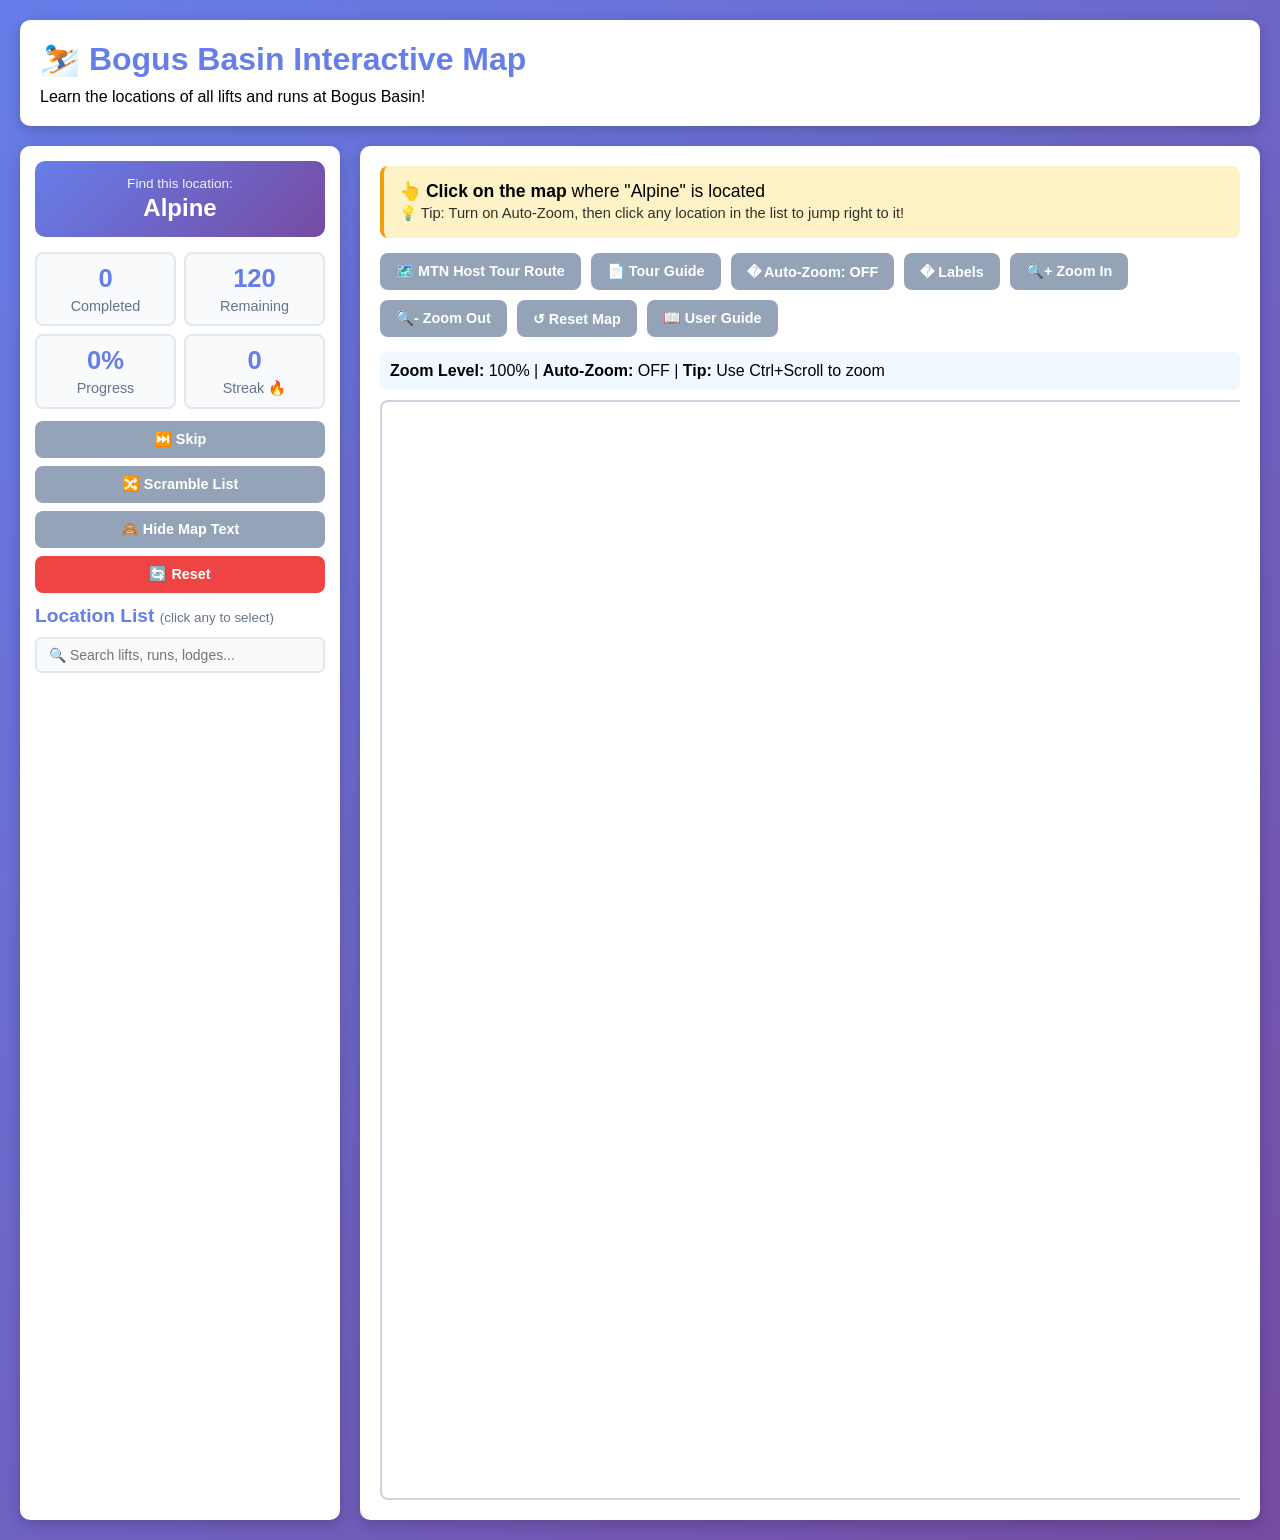
==== commit 8e37da5d: "Add Tour Guide PDF button and Mountain Tours Winter.pdf Features added: - New '📄 Tour Guide' button " ====
--- a/learn.html
+++ b/learn.html
@@ -831,6 +831,7 @@
 
                     <div class="controls map-controls">
                         <button class="btn btn-secondary" onclick="toggleRoute()" id="routeBtn" title="Show or hide the MTN Host Tour Route">🗺️ MTN Host Tour Route</button>
+                        <button class="btn btn-secondary" onclick="window.open('Mountain Tours Winter.pdf', '_blank')" title="View the Mountain Tours guide with tour descriptions and details">📄 Tour Guide</button>
                         <button class="btn btn-secondary" onclick="toggleAutoZoom()" id="autoZoomBtn" title="Automatically zoom to the current location when selected">� Auto-Zoom: OFF</button>
                         <button class="btn btn-secondary" onclick="toggleLabels()" id="labelsBtn" title="Show or hide location labels on the map">�️ Labels</button>
                         <button class="btn btn-secondary" onclick="zoomIn()" title="Zoom in on the map (up to 1000%)">🔍+ Zoom In</button>
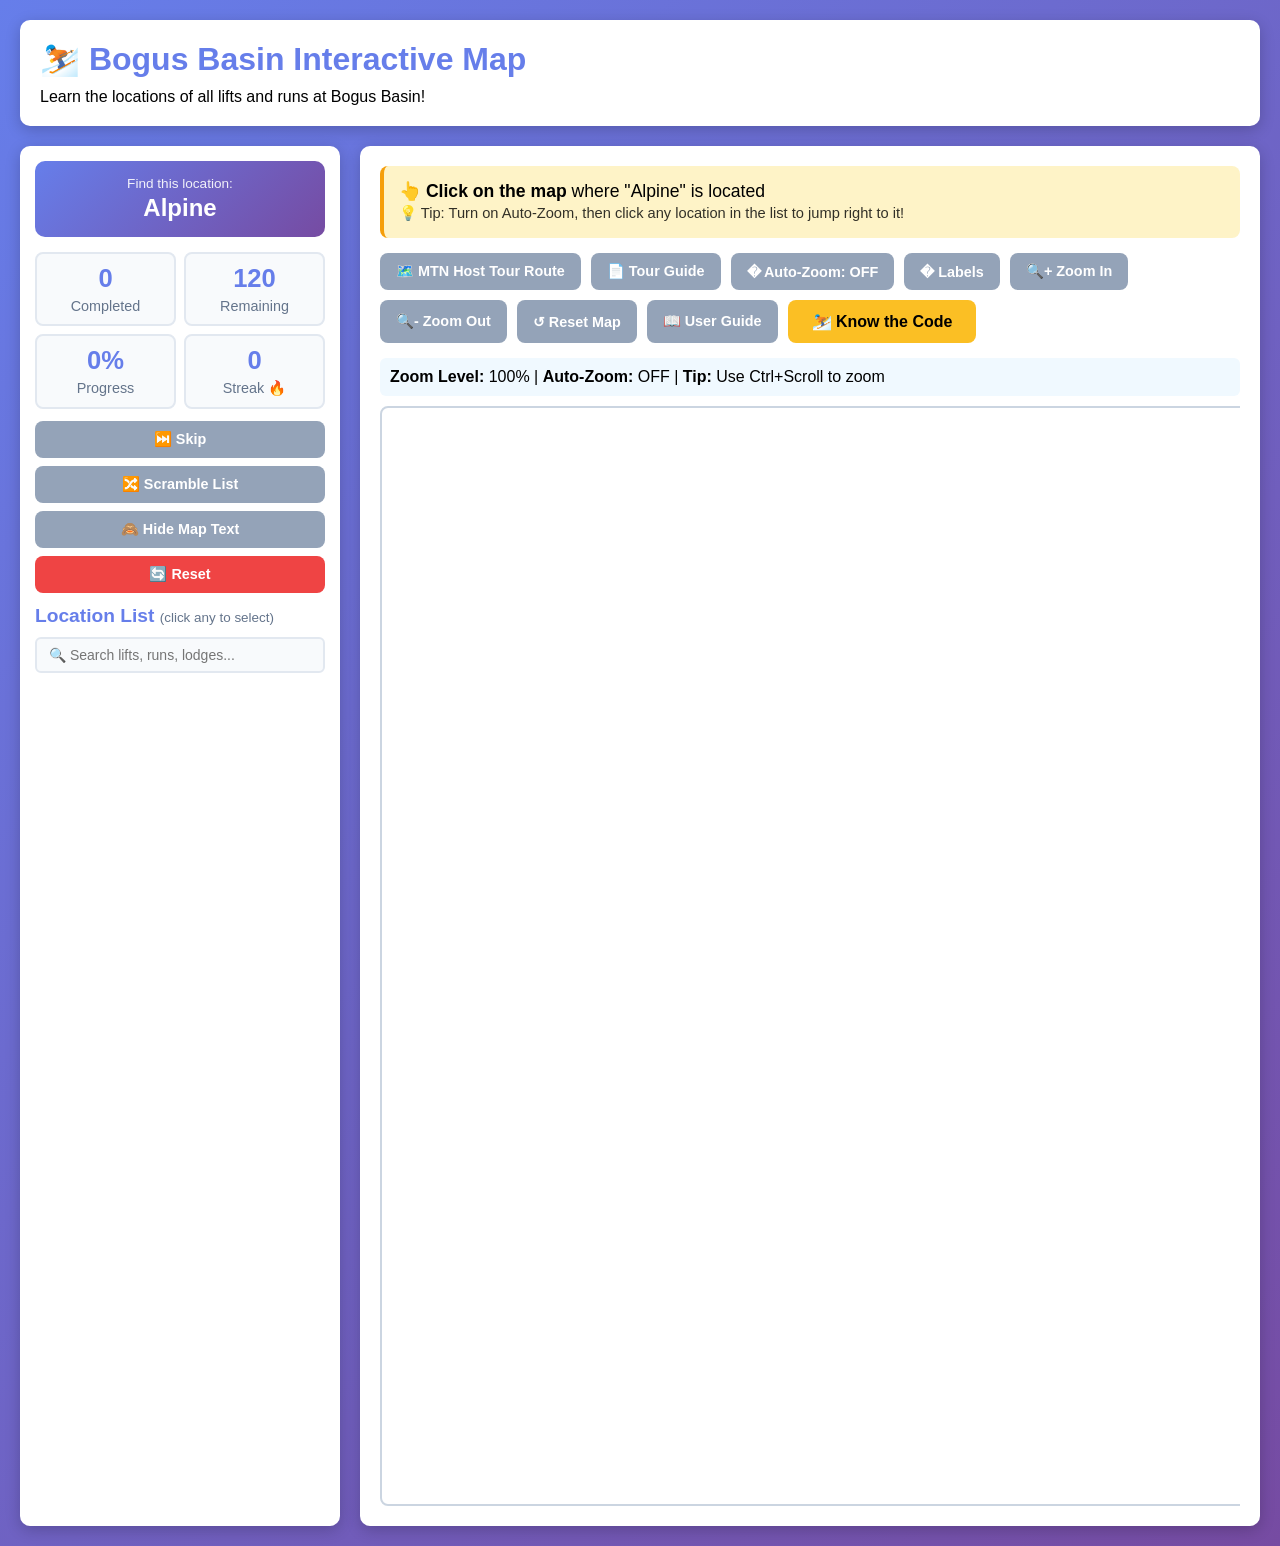
==== commit 36bcae2e: "Add Know the Code button with responsibility code image" ====
--- a/learn.html
+++ b/learn.html
@@ -1,6 +1,7 @@
 <!DOCTYPE html>
 <html lang="en">
 <head>
+    <!-- Version: 2025-11-17 - PDF Deploy Fix -->
     <meta charset="UTF-8">
     <meta name="viewport" content="width=device-width, initial-scale=1.0">
     <title>Bogus Basin Interactive Map</title>
@@ -311,6 +312,24 @@
         .btn-warning {
             background: #f59e0b;
             color: white;
+        }
+        .btn-know-code {
+            background: #fbbf24;
+            color: #000000;
+            font-weight: 700;
+            padding: 12px 24px;
+            border-radius: 8px;
+            text-decoration: none;
+            display: inline-block;
+            transition: all 0.3s ease;
+            border: none;
+            cursor: pointer;
+            font-size: 1em;
+        }
+        .btn-know-code:hover {
+            background: #f59e0b;
+            transform: translateY(-2px);
+            box-shadow: 0 4px 10px rgba(0, 0, 0, 0.3);
         }
         .btn:hover {
             transform: translateY(-2px);
@@ -838,6 +857,7 @@
                         <button class="btn btn-secondary" onclick="zoomOut()" title="Zoom out on the map">🔍- Zoom Out</button>
                         <button class="btn btn-secondary" onclick="resetZoom()" title="Reset zoom level back to 100%">↺ Reset Map</button>
                         <button class="btn btn-secondary" onclick="window.open('https://github.com/MountainsToGo/bbm/blob/main/USER_GUIDE.md', '_blank')" title="Open user guide in a new tab">📖 User Guide</button>
+                        <button class="btn btn-know-code" onclick="window.open('images/responsibility-code.jpg', '_blank')" title="View the ski/snowboard responsibility code">⛷️ Know the Code</button>
                     </div>
                     
                     <div style="background: #f0f9ff; padding: 10px; border-radius: 6px; margin-bottom: 10px;">
@@ -877,6 +897,15 @@
         let revealedOverlays = new Set(); // Track which overlays have been revealed by correct answers
         let routes = []; // Array of routes loaded from routes.json
         let showRoute = false; // Toggle to show/hide the MTN Host Tour Route
+        
+        // Route animation variables
+        let routeAnimating = false;
+        let animationSegment = 0; // Current segment being drawn (0 to waypoints.length-1)
+        let animationProgress = 0; // Progress along current segment (0 to 1)
+        let animationStartTime = 0;
+        let flashPhase = 0; // 0=start flash, 1=drawing, 2=finish flash
+        let flashStartTime = 0;
+        let animationFrameId = null;
         
         // Celebration animation variables
         let celebrationActive = false;
@@ -1183,27 +1212,52 @@
                 if (route && route.waypoints && route.waypoints.length > 1) {
                     ctx.save();
                     
+                    // Determine how much to draw based on animation state
+                    let segmentsToDraw = route.waypoints.length - 1;
+                    let partialProgress = 1;
+                    
+                    if (routeAnimating && flashPhase === 1) {
+                        segmentsToDraw = animationSegment;
+                        partialProgress = animationProgress;
+                    }
+                    
                     // Draw black lines connecting waypoints
                     ctx.strokeStyle = '#000000';
-                    ctx.lineWidth = 4;
+                    ctx.lineWidth = 6;
                     ctx.setLineDash([]);
                     ctx.lineCap = 'round';
                     ctx.lineJoin = 'round';
                     
-                    ctx.beginPath();
-                    ctx.moveTo(route.waypoints[0].x * canvasScale, route.waypoints[0].y * canvasScale);
-                    for (let i = 1; i < route.waypoints.length; i++) {
-                        ctx.lineTo(route.waypoints[i].x * canvasScale, route.waypoints[i].y * canvasScale);
+                    // Draw completed segments
+                    for (let i = 0; i < segmentsToDraw; i++) {
+                        ctx.beginPath();
+                        ctx.moveTo(route.waypoints[i].x * canvasScale, route.waypoints[i].y * canvasScale);
+                        ctx.lineTo(route.waypoints[i + 1].x * canvasScale, route.waypoints[i + 1].y * canvasScale);
+                        ctx.stroke();
                     }
-                    ctx.stroke();
-                    
-                    // Draw red arrows between waypoints
-                    const arrowSize = 15;
+                    
+                    // Draw partial segment if animating
+                    if (routeAnimating && flashPhase === 1 && segmentsToDraw < route.waypoints.length - 1) {
+                        const from = route.waypoints[segmentsToDraw];
+                        const to = route.waypoints[segmentsToDraw + 1];
+                        const partialX = from.x + (to.x - from.x) * partialProgress;
+                        const partialY = from.y + (to.y - from.y) * partialProgress;
+                        
+                        ctx.beginPath();
+                        ctx.moveTo(from.x * canvasScale, from.y * canvasScale);
+                        ctx.lineTo(partialX * canvasScale, partialY * canvasScale);
+                        ctx.stroke();
+                    }
+                    
+                    // Draw red arrows between waypoints (only for completed segments)
+                    const arrowSize = 20;
                     ctx.fillStyle = '#ef4444';
                     ctx.strokeStyle = '#000000';
                     ctx.lineWidth = 2;
                     
-                    for (let i = 0; i < route.waypoints.length - 1; i++) {
+                    const arrowsToDraw = routeAnimating && flashPhase === 1 ? segmentsToDraw : route.waypoints.length - 1;
+                    
+                    for (let i = 0; i < arrowsToDraw; i++) {
                         const from = route.waypoints[i];
                         const to = route.waypoints[i + 1];
                         
@@ -1240,8 +1294,19 @@
                         const y = wp.y * canvasScale;
                         
                         if (i === 0) {
-                            // START marker - big green flag
+                            // START marker - big green flag with flash animation
                             ctx.save();
+                            
+                            // Flash effect during start phase
+                            let opacity = 1;
+                            if (routeAnimating && flashPhase === 0) {
+                                const elapsed = Date.now() - flashStartTime;
+                                const pulseSpeed = 300; // 300ms per pulse
+                                const pulsePhase = (elapsed % pulseSpeed) / pulseSpeed;
+                                opacity = 0.3 + 0.7 * Math.abs(Math.sin(pulsePhase * Math.PI));
+                            }
+                            
+                            ctx.globalAlpha = opacity;
                             
                             // Draw flagpole
                             ctx.strokeStyle = '#000000';
@@ -1273,8 +1338,19 @@
                             
                             ctx.restore();
                         } else if (i === route.waypoints.length - 1) {
-                            // FINISH marker - big checkered flag
+                            // FINISH marker - big checkered flag with flash animation
                             ctx.save();
+                            
+                            // Flash effect during finish phase
+                            let opacity = 1;
+                            if (routeAnimating && flashPhase === 2) {
+                                const elapsed = Date.now() - flashStartTime;
+                                const pulseSpeed = 300; // 300ms per pulse
+                                const pulsePhase = (elapsed % pulseSpeed) / pulseSpeed;
+                                opacity = 0.3 + 0.7 * Math.abs(Math.sin(pulsePhase * Math.PI));
+                            }
+                            
+                            ctx.globalAlpha = opacity;
                             
                             // Draw flagpole
                             ctx.strokeStyle = '#000000';
@@ -2095,16 +2171,107 @@
             const btn = document.getElementById('routeBtn');
             
             if (showRoute) {
-                // Route ON - show green
+                // Route ON - show green and start animation
                 btn.classList.remove('btn-secondary');
                 btn.classList.add('btn-primary');
+                startRouteAnimation();
             } else {
-                // Route OFF - show gray
+                // Route OFF - show gray and stop animation
                 btn.classList.remove('btn-primary');
                 btn.classList.add('btn-secondary');
-            }
-            
-            drawMap();
+                stopRouteAnimation();
+                drawMap();
+            }
+        }
+        
+        function startRouteAnimation() {
+            // Cancel any existing animation
+            if (animationFrameId) {
+                cancelAnimationFrame(animationFrameId);
+            }
+            
+            // Reset animation state
+            routeAnimating = true;
+            animationSegment = 0;
+            animationProgress = 0;
+            flashPhase = 0; // Start with START flash
+            flashStartTime = Date.now();
+            animationStartTime = Date.now();
+            
+            // Start animation loop
+            animateRouteFrame();
+        }
+        
+        function stopRouteAnimation() {
+            routeAnimating = false;
+            if (animationFrameId) {
+                cancelAnimationFrame(animationFrameId);
+                animationFrameId = null;
+            }
+        }
+        
+        function animateRouteFrame() {
+            if (!routeAnimating || !showRoute) return;
+            
+            const currentTime = Date.now();
+            const route = routes.find(r => r.name === 'MTN Host Tour Route');
+            
+            if (!route || !route.waypoints || route.waypoints.length < 2) {
+                stopRouteAnimation();
+                return;
+            }
+            
+            // Phase 0: Flash START (1 second)
+            if (flashPhase === 0) {
+                const elapsed = currentTime - flashStartTime;
+                if (elapsed >= 1000) {
+                    flashPhase = 1;
+                    animationStartTime = currentTime;
+                }
+                drawMap();
+                animationFrameId = requestAnimationFrame(animateRouteFrame);
+                return;
+            }
+            
+            // Phase 1: Draw route segments
+            if (flashPhase === 1) {
+                const segmentDuration = 1000; // 1000ms per segment
+                const elapsed = currentTime - animationStartTime;
+                
+                // Calculate current segment and progress
+                const totalElapsed = elapsed;
+                const currentSegmentIndex = Math.floor(totalElapsed / segmentDuration);
+                const progressInSegment = (totalElapsed % segmentDuration) / segmentDuration;
+                
+                animationSegment = currentSegmentIndex;
+                animationProgress = progressInSegment;
+                
+                // Check if animation complete
+                if (animationSegment >= route.waypoints.length - 1) {
+                    animationSegment = route.waypoints.length - 1;
+                    animationProgress = 1;
+                    flashPhase = 2; // Move to finish flash
+                    flashStartTime = currentTime;
+                }
+                
+                drawMap();
+                animationFrameId = requestAnimationFrame(animateRouteFrame);
+                return;
+            }
+            
+            // Phase 2: Flash FINISH (1 second)
+            if (flashPhase === 2) {
+                const elapsed = currentTime - flashStartTime;
+                if (elapsed >= 1000) {
+                    // Animation complete
+                    stopRouteAnimation();
+                    drawMap(); // Final draw with full route
+                    return;
+                }
+                drawMap();
+                animationFrameId = requestAnimationFrame(animateRouteFrame);
+                return;
+            }
         }
 
         function zoomIn() {
